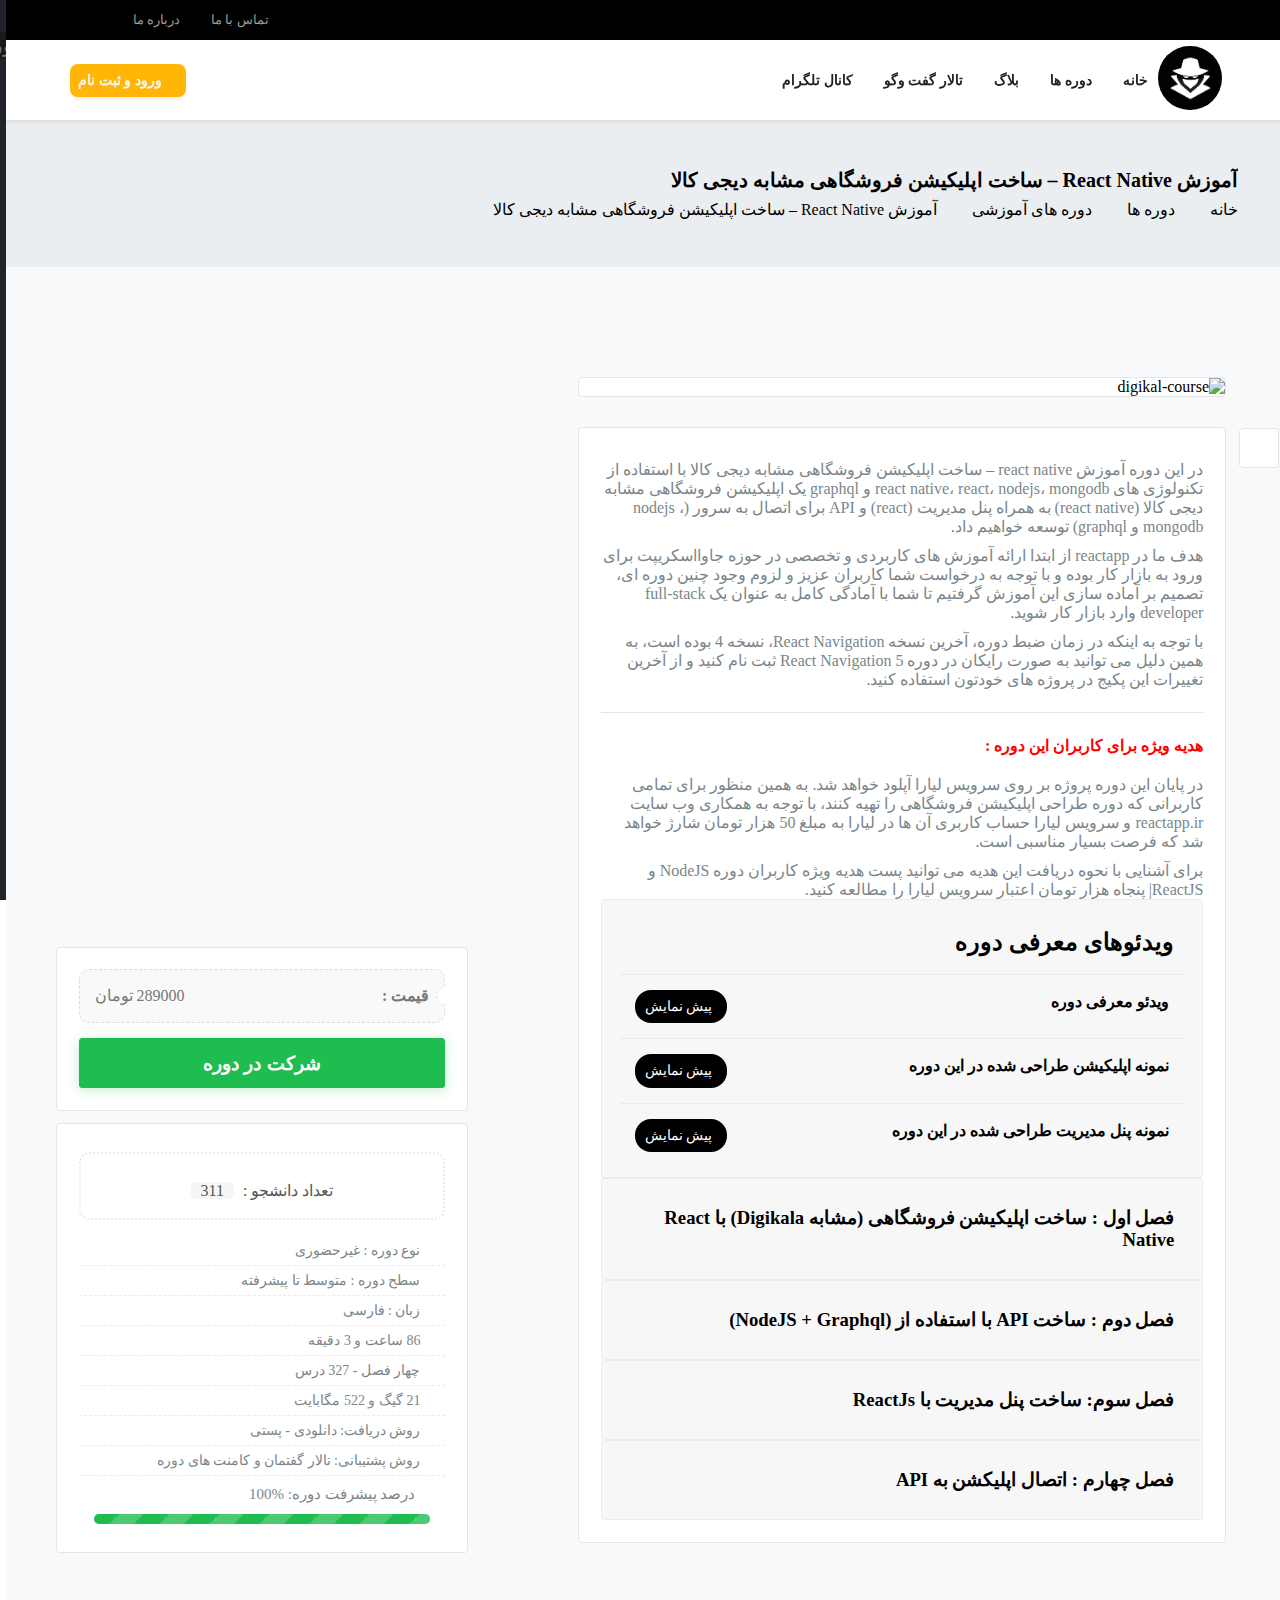
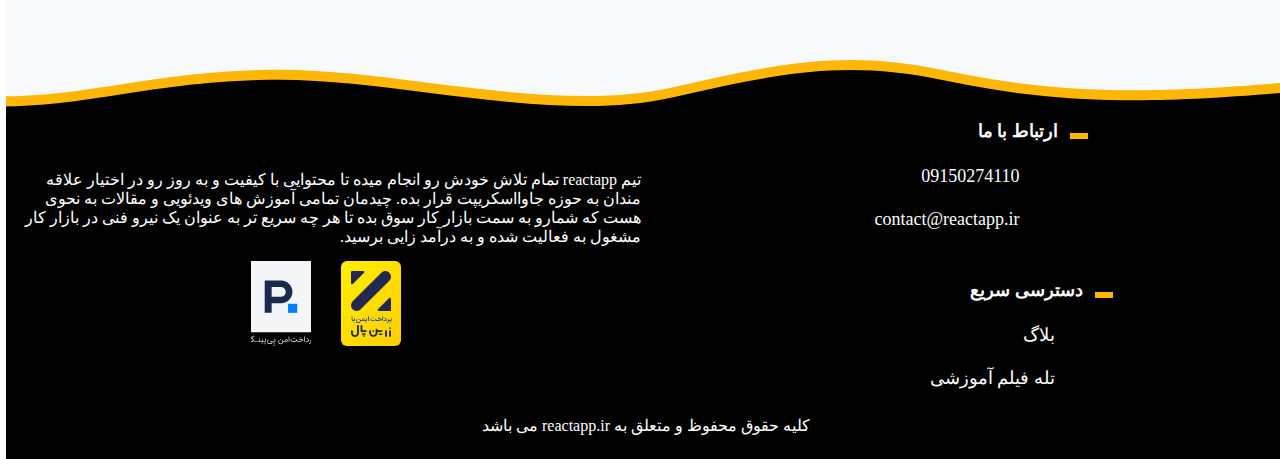
==== course.html @ 5a355431 "fixing course template (html & css)" ====
<!doctype html>
<html lang="fa" dir="rtl">
<head>
    <meta charset="UTF-8">
    <meta name="viewport"
          content="width=device-width, user-scalable=no, initial-scale=1.0, maximum-scale=1.0, minimum-scale=1.0">
    <meta http-equiv="X-UA-Compatible" content="ie=edge">
    <!-- CSS -->
    <link rel="stylesheet" href="style.css">
    <link rel="stylesheet" href="course.css">
    <title>course</title>
</head>
<body>

<!--top bar-->
<div class="top-bar">
    <div class="top-bar-row">
        <div class="top-bar-items">
            <ul>
                <li>
                    <a href="#" class="mini-cart-opener">
                        <i class="fas fa-shopping-bag"></i>
                        <span class="cart-number">0</span>
                    </a>
                    <!-- shopping-cart-box -->
                    <div class="shopping-cart-box">
                        <div class="shopping-cart-items">
                            <div class="shopping-cart-item">
                                <i class="fas fa-times"></i>
                                <img src="./assets/course1.jpg" alt="course1">
                                <div class="cart-item-content">
                                    <span class="item-name">آموزش پیشرفته Javascript</span>
                                    <span class="item-price">120000 تومان</span>
                                </div>
                            </div>
                            <div class="shopping-cart-item">
                                <i class="fas fa-times"></i>
                                <img src="./assets/course2.jpg" alt="course1">
                                <div class="cart-item-content">
                                    <span class="item-name">آموزش جامع React Native</span>
                                    <span class="item-price">200000 تومان</span>
                                </div>
                            </div>
                        </div>
                        <div class="shopping-cart-bottom">
                            <p class="shopping-cart-total">
                                2 تومان
                            </p>
                            <div class="shopping-cart-buttons">
                                <a href="#">مشاهده سبد خرید</a>
                                <a href="#">تسویه حساب</a>
                            </div>
                        </div>
                    </div>
                </li>
                <li>
                    <i class="fas fa-search"></i>
                </li>
                <li>درباره ما</li>
                <li>تماس با ما</li>
            </ul>
        </div>
        <div class="top-bar-items-mobile">
            <ul>
                <li>
                    <a href="#" class="mini-cart-opener">
                        <i class="fas fa-shopping-bag"></i>
                        <span class="cart-number">0</span>
                    </a>
                </li>
                <li>
                    <i class="fas fa-user-circle"></i>
                </li>
            </ul>
        </div>
    </div>
</div>

<!-- header -->
<header class="global-header">
    <div class="header-row">
        <div class="global-logo">
            <a href="#">
                <img src="./assets/logo-img.png" alt="logo">
            </a>
        </div>
        <nav class="nav-menu">
            <ul>
                <li>
                    <a href="#">خانه</a>
                </li>
                <li id="courses">
                    <a href="#">دوره ها</a>
                    <i class="fa fa-angle-down" aria-hidden="true"></i>
                </li>
                <!--  sub-nav  -->
                <div class="sub-nav">
                    <div class="sub-nav-col left">
                        <a href="#" class="sub-nav-box" id="box-1">
                            <div class="box-content">
                                <h4>راهنمای یادگیری</h4>
                                <p>گام های یادگیری</p>
                            </div>
                            <div class="box-icon" id="icon-1">
                                <i class="fab fa-sellsy icon"></i>
                            </div>
                        </a>
                        <a href="#" class="sub-nav-box" id="box-2">
                            <div class="box-content">
                                <h4>راهنمای یادگیری</h4>
                                <p>گام های یادگیری</p>
                            </div>
                            <div class="box-icon" id="icon-2">
                                <i class="fab fa-sellsy icon"></i>
                            </div>
                        </a>
                    </div>
                    <div class="sub-nav-col right">
                        <a href="#" class="sub-nav-box" id="box-3">
                            <div class="box-content">
                                <h4>راهنمای یادگیری</h4>
                                <p>گام های یادگیری</p>
                            </div>
                            <div class="box-icon" id="icon-3">
                                <i class="fab fa-sellsy icon"></i>
                            </div>
                        </a>
                        <a href="#" class="sub-nav-box" id="box-4">
                            <div class="box-content">
                                <h4>راهنمای یادگیری</h4>
                                <p>گام های یادگیری</p>
                            </div>
                            <div class="box-icon" id="icon-4">
                                <i class="fab fa-sellsy icon"></i>
                            </div>
                        </a>
                    </div>
                </div>
                <li>
                    <a href="#">بلاگ</a>
                </li>
                <li>
                    <a href="#">تالار گفت وگو</a>
                </li>
                <li>
                    <a href="#">کانال تلگرام</a>
                </li>
            </ul>
        </nav>
        <div class="header-btn">
            <i class="fa fa-user-circle fa-2x" aria-hidden="true"></i>
            <span>ورود و ثبت نام</span>
        </div>
        <div class="hamburger-menu">
            <i class="fa fa-bars open-menu"></i>
            <i class="fa fa-times close-menu"></i>
        </div>
    </div>
    <div class="search-row">
        <form method="get" class="search-form" action="#">
            <input type="search" class="search-input" placeholder="جست و جو ..." value="" name="s">
            <button type="submit" class="submit">
                <i class="fa fa-search"></i>
            </button>
        </form>
    </div>
</header>

<!-- navbar -->
<nav class="nav">
    <ul>
        <li>
            <form role="search" method="get" class="search-form" action="#">

                <input type="search" class="search-field" placeholder="ورود واژه کلیدی ..." value="" name="s"
                       title="جستجو برای:">
                <button type="submit" class="search-submit">
                    <i class="fas fa-search-plus"></i>
                </button>
            </form>
        </li>
        <li>
            <div class="off-canvas-cart">
                <a href="#" class="cart-icon-link">
                    <span class="bag-icon">
                        <svg version="1.1" xmlns="http://www.w3.org/2000/svg"
                             xmlns:xlink="http://www.w3.org/1999/xlink" x="0px" y="0px" viewBox="0 0 128 128"
                             style="enable-background:new 0 0 128 128;" xml:space="preserve">
                                <path d="M93.064,44.523l3.5,58.432H31.437l3.804-58.432h6.239l-0.304,6.543l0,0l-2.587,45.346h51.584l-2.891-45.346
                                        h-6.848v6.391h-6.543V41.328c0-2.839-0.939-5.174-2.815-7c-1.878-1.826-4.185-2.739-6.924-2.739s-5.048,0.913-6.924,2.739
                                        c-1.878,1.826-2.815,4.161-2.815,7v3.195h12.934v6.543H54.414v6.391h-6.543V41.328c0-4.565,1.571-8.419,4.717-11.565
                                        c3.144-3.143,7-4.717,11.565-4.717c4.565,0,8.419,1.574,11.564,4.717c3.144,3.146,4.718,7,4.718,11.565v3.195H93.064z">
                                </path>
                                </svg>
                    </span>
                    <span class="cart-text">سبد خرید</span>
                    <span class="studiare-cart-number">0</span>
                </a>
            </div>
        </li>

        <li>
            <a href="/">صفحه اصلی</a>
        </li>
        <li class="menu-item-has-children">
            <a href="#">دوره ها</a>
            <i class="fa fa-angle-left"></i>
            <ul>
                <li>گام های یادگیری</li>
                <li>گام های یادگیری</li>
                <li>گام های یادگیری</li>
            </ul>
        </li>
        <li><a href="#">بلاگ</a></li>
        <li><a href="#">تالار گفتمان</a></li>
        <li><a href="#">کانال تلگرام</a></li>
    </ul>
</nav>


<!-- page-title -->
<div class="page-title">
    <div class="row">
        <div class="container">
            <h2>آموزش React Native – ساخت اپلیکیشن فروشگاهی مشابه دیجی کالا</h2>
            <nav class="breadcrumb">
                <a href="#">خانه</a>
                <i class="fa fa-angle-left"></i>
                <a href="#">دوره ها</a>
                <i class="fa fa-angle-left"></i>
                <a href="#">دوره های آموزشی</a>
                <i class="fa fa-angle-left"></i>
                <a href="#">آموزش React Native – ساخت اپلیکیشن فروشگاهی مشابه دیجی کالا</a>
            </nav>
        </div>
    </div>
</div>
<!-- page-title -->


<!-- container -->
<div class="container course-container">

    <!-- course-row -->
    <div class="row course-row">
        <!-- course-info -->
        <div class="course-info">
            <div class="pic-course">
                <img src="https://reactapp.ir/wp-content/uploads/digikala_course.png" alt="digikal-course"/>
            </div>
            <!-- course-content -->
            <div class="course-content">
                <div class="study-mode">
                    <div class="study-mode-btn" tooltip="حالت مطالعه">
                        <i class="fas fa-expand-arrows-alt"></i>
                        <div class="study-mode-text"> حالت مطالعه</div>
                    </div>
                </div>
                <p>
                    در این دوره آموزش react native – ساخت اپلیکیشن فروشگاهی مشابه دیجی کالا با استفاده از تکنولوژی های
                    react native، react، nodejs، mongodb و graphql یک اپلیکیشن فروشگاهی مشابه دیجی کالا (react native)
                    به همراه پنل مدیریت (react) و API برای اتصال به سرور (nodejs ، mongodb و graphql) توسعه خواهیم داد.
                </p>
                <p>
                    هدف ما در reactapp از ابتدا ارائه آموزش های کاربردی و تخصصی در حوزه جاوااسکریپت برای ورود به بازار
                    کار بوده و با توجه به درخواست شما کاربران عزیز و لزوم وجود چنین دوره ای، تصمیم بر آماده سازی این
                    آموزش گرفتیم تا شما با آمادگی کامل به عنوان یک full-stack developer وارد بازار کار شوید.
                </p>
                <p>
                    با توجه به اینکه در زمان ضبط دوره، آخرین نسخه React Navigation، نسخه 4 بوده است، به همین دلیل می
                    توانید به صورت رایکان در دوره React Navigation 5 ثبت نام کنید و از آخرین تغییرات این پکیج در پروژه
                    های خودتون استفاده کنید.
                </p>
                <hr/>
                <h4>
                    هدیه ویژه برای کاربران این دوره :
                </h4>
                <p>
                    در پایان این دوره پروژه بر روی سرویس لیارا آپلود خواهد شد. به همین منظور برای تمامی کاربرانی که دوره
                    طراحی اپلیکیشن فروشگاهی را تهیه کنند، با توجه به همکاری وب سایت reactapp.ir و سرویس لیارا حساب
                    کاربری آن ها در لیارا به مبلغ 50 هزار تومان شارژ خواهد شد که فرصت بسیار مناسبی است.
                </p>
                <p>
                    برای آشنایی با نحوه دریافت این هدیه می توانید پست هدیه ویژه کاربران دوره NodeJS و ReactJS| پنجاه
                    هزار تومان اعتبار سرویس لیارا را مطالعه کنید.
                </p>
                <!-- COURSE-SECTION -->
                <div class="course-section">
                    <h2 class="cousrse-section-title">
                        ویدئوهای معرفی دوره
                    </h2>
                    <div class="panel-group">
                        <!-- course-panel-heading -->
                        <div class="course-panel-heading">
                            <div class="panel-heading-left">
                                <div class="title">
                                    <h4>ویدئو معرفی دوره</h4>
                                </div>
                            </div>
                            <div class="panel-heading-right">
                                <a class="preview-button">
                                    <i class="fa fa-play-circle"></i>
                                    پیش نمایش
                                </a>
                            </div>
                        </div>
                        <!-- coursepanel-heading -->
                        <!-- course-panel-heading -->
                        <div class="course-panel-heading">
                            <div class="panel-heading-left">
                                <div class="title">
                                    <h4>نمونه اپلیکیشن طراحی شده در این دوره</h4>
                                </div>
                            </div>
                            <div class="panel-heading-right">
                                <a class="preview-button">
                                    <i class="fa fa-play-circle"></i>
                                    پیش نمایش
                                </a>
                            </div>
                        </div>
                        <!-- coursepanel-heading -->
                        <!-- course-panel-heading -->
                        <div class="course-panel-heading">
                            <div class="panel-heading-left">
                                <div class="title">
                                    <h4>نمونه پنل مدیریت طراحی شده در این دوره</h4>
                                </div>
                            </div>
                            <div class="panel-heading-right">
                                <a class="preview-button">
                                    <i class="fa fa-play-circle"></i>
                                    پیش نمایش
                                </a>
                            </div>
                        </div>
                        <!-- coursepanel-heading -->
                    </div>
                </div>
                <!-- COURSE-SECTION -->
                <!-- COURSE-SECTION -->
                <div class="course-section">
                    <h3 class="cousrse-section-title">
                        فصل اول : ساخت اپلیکیشن فروشگاهی (مشابه Digikala) با React Native
                        <i class="fas fa-chevron-down"></i>
                    </h3>
                    <div class="panel-group deactive">
                        <!-- course-panel-heading -->
                        <div class="course-panel-heading">
                            <div class="panel-heading-left">
                                <div class="title">
                                    <h4>ویدئو معرفی دوره</h4>
                                </div>
                            </div>
                            <div class="panel-heading-right">

                            </div>
                        </div>
                        <!-- coursepanel-heading -->
                        <!-- course-panel-heading -->
                        <div class="course-panel-heading">
                            <div class="panel-heading-left">
                                <div class="title">
                                    <h4>نمونه اپلیکیشن طراحی شده در این دوره</h4>
                                </div>
                            </div>
                            <div class="panel-heading-right">

                            </div>
                        </div>
                        <!-- coursepanel-heading -->
                        <!-- course-panel-heading -->
                        <div class="course-panel-heading">
                            <div class="panel-heading-left">
                                <div class="title">
                                    <h4>نمونه پنل مدیریت طراحی شده در این دوره</h4>
                                </div>
                            </div>
                            <div class="panel-heading-right">

                            </div>
                        </div>
                        <!-- coursepanel-heading -->
                    </div>
                </div>
                <!-- COURSE-SECTION -->
                <!-- COURSE-SECTION -->
                <div class="course-section">
                    <h3 class="cousrse-section-title">
                        فصل دوم : ساخت API با استفاده از (NodeJS + Graphql)
                        <i class="fas fa-chevron-down"></i>
                    </h3>
                    <div class="panel-group deactive">
                        <!-- course-panel-heading -->
                        <div class="course-panel-heading">
                            <div class="panel-heading-left">
                                <div class="title">
                                    <h4>ویدئو معرفی دوره</h4>
                                </div>
                            </div>
                            <div class="panel-heading-right">

                            </div>
                        </div>
                        <!-- coursepanel-heading -->
                        <!-- course-panel-heading -->
                        <div class="course-panel-heading">
                            <div class="panel-heading-left">
                                <div class="title">
                                    <h4>نمونه اپلیکیشن طراحی شده در این دوره</h4>
                                </div>
                            </div>
                            <div class="panel-heading-right">

                            </div>
                        </div>
                        <!-- coursepanel-heading -->
                        <!-- course-panel-heading -->
                        <div class="course-panel-heading">
                            <div class="panel-heading-left">
                                <div class="title">
                                    <h4>نمونه پنل مدیریت طراحی شده در این دوره</h4>
                                </div>
                            </div>
                            <div class="panel-heading-right">

                            </div>
                        </div>
                        <!-- coursepanel-heading -->
                    </div>
                </div>
                <!-- COURSE-SECTION -->
                <!-- COURSE-SECTION -->
                <div class="course-section">
                    <h3 class="cousrse-section-title">
                        فصل سوم: ساخت پنل مدیریت با ReactJs
                        <i class="fas fa-chevron-down"></i>
                    </h3>
                    <div class="panel-group deactive">
                        <!-- course-panel-heading -->
                        <div class="course-panel-heading">
                            <div class="panel-heading-left">
                                <div class="title">
                                    <h4>ویدئو معرفی دوره</h4>
                                </div>
                            </div>
                            <div class="panel-heading-right">

                            </div>
                        </div>
                        <!-- coursepanel-heading -->
                        <!-- course-panel-heading -->
                        <div class="course-panel-heading">
                            <div class="panel-heading-left">
                                <div class="title">
                                    <h4>نمونه اپلیکیشن طراحی شده در این دوره</h4>
                                </div>
                            </div>
                            <div class="panel-heading-right">

                            </div>
                        </div>
                        <!-- coursepanel-heading -->
                        <!-- course-panel-heading -->
                        <div class="course-panel-heading">
                            <div class="panel-heading-left">
                                <div class="title">
                                    <h4>نمونه پنل مدیریت طراحی شده در این دوره</h4>
                                </div>
                            </div>
                            <div class="panel-heading-right">

                            </div>
                        </div>
                        <!-- coursepanel-heading -->
                    </div>
                </div>
                <!-- COURSE-SECTION -->
                <!-- COURSE-SECTION -->
                <div class="course-section">
                    <h3 class="cousrse-section-title">
                        فصل چهارم : اتصال اپلیکشن به API
                        <i class="fas fa-chevron-down"></i>
                    </h3>
                    <div class="panel-group deactive">
                        <!-- course-panel-heading -->
                        <div class="course-panel-heading">
                            <div class="panel-heading-left">
                                <div class="title">
                                    <h4>ویدئو معرفی دوره</h4>
                                </div>
                            </div>
                            <div class="panel-heading-right">

                            </div>
                        </div>
                        <!-- coursepanel-heading -->
                        <!-- course-panel-heading -->
                        <div class="course-panel-heading">
                            <div class="panel-heading-left">
                                <div class="title">
                                    <h4>نمونه اپلیکیشن طراحی شده در این دوره</h4>
                                </div>
                            </div>
                            <div class="panel-heading-right">

                            </div>
                        </div>
                        <!-- coursepanel-heading -->
                        <!-- course-panel-heading -->
                        <div class="course-panel-heading">
                            <div class="panel-heading-left">
                                <div class="title">
                                    <h4>نمونه پنل مدیریت طراحی شده در این دوره</h4>
                                </div>
                            </div>
                            <div class="panel-heading-right">

                            </div>
                        </div>
                        <!-- coursepanel-heading -->
                        <!-- course-panel-heading -->
                        <div class="course-panel-heading">
                            <div class="panel-heading-left">
                                <div class="title">
                                    <h4>ویدئو معرفی دوره</h4>
                                </div>
                            </div>
                            <div class="panel-heading-right">

                            </div>
                        </div>
                        <!-- coursepanel-heading -->
                        <!-- course-panel-heading -->
                        <div class="course-panel-heading">
                            <div class="panel-heading-left">
                                <div class="title">
                                    <h4>نمونه اپلیکیشن طراحی شده در این دوره</h4>
                                </div>
                            </div>
                            <div class="panel-heading-right">

                            </div>
                        </div>
                        <!-- coursepanel-heading -->
                        <!-- course-panel-heading -->
                        <div class="course-panel-heading">
                            <div class="panel-heading-left">
                                <div class="title">
                                    <h4>نمونه پنل مدیریت طراحی شده در این دوره</h4>
                                </div>
                            </div>
                            <div class="panel-heading-right">

                            </div>
                        </div>
                        <!-- coursepanel-heading -->
                    </div>
                </div>
                <!-- COURSE-SECTION -->
            </div>
            <!-- course-content -->
        </div>
        <!-- course-info -->

        <!-- course-detail-info -->
        <div class="course-detail-info">
            <!-- course-info-box -->
            <div class="course-info-box">
                <div class="sell-course">
                    <strong>قیمت : </strong>
                    <p>289000 تومان</p>
                </div>
                <button>
                    شرکت در دوره
                </button>
            </div>
            <!-- course-info-box -->

            <!-- course-info-box -->
            <div class="course-info-box">
                <div class="course-meta-info-list">
                    <div class="total-user">
                        <i class="fas fa-user-graduate"></i>
                        تعداد دانشجو :
                        <span>311</span>
                    </div>
                    <div class="meta-info-unit">
                        <div class="icon">
                            <i class="fas fa-map-marker-alt"></i>
                        </div>
                        <div>نوع دوره : غیرحضوری</div>
                    </div>
                    <div class="meta-info-unit">
                        <div class="icon">
                            <i class="fas fa-book-reader"></i>
                        </div>
                        <div>سطح دوره : متوسط تا پیشرفته</div>
                    </div>
                    <div class="meta-info-unit">
                        <div class="icon">
                            <i class="fas fa-globe"></i>
                        </div>
                        <div>زبان : فارسی</div>
                    </div>
                    <div class="meta-info-unit">
                        <div class="icon">
                            <i class="fas fa-clock"></i>
                        </div>
                        <div>86 ساعت و 3 دقیقه</div>
                    </div>
                    <div class="meta-info-unit">
                        <div class="icon">
                            <i class="fas fa-list-alt"></i>
                        </div>
                        <div>چهار فصل - 327 درس</div>
                    </div>
                    <div class="meta-info-unit">
                        <div class="icon">
                            <i class="fas fa-hdd"></i>
                        </div>
                        <div>21 گیگ و 522 مگابایت</div>
                    </div>
                    <div class="meta-info-unit">
                        <div class="icon">
                            <i class="fas fa-long-arrow-alt-down"></i>
                        </div>
                        <div>روش دریافت: دانلودی - پستی</div>
                    </div>
                    <div class="meta-info-unit">
                        <div class="icon">
                            <i class="fas fa-headset"></i>
                        </div>
                        <div>روش پشتیبانی: تالار گفتمان و کامنت های دوره</div>
                    </div>
                    <div class="progress-title">
                        <i class="fas fa-tasks"></i>
                        درصد پیشرفت دوره: %100
                        <div class="meter">
                                <span>
                                    <span></span>
                                </span>
                        </div>
                    </div>
                </div>
            </div>
            <!-- course-info-box -->

        </div>
        <!-- course-detail-info -->
    </div>
    <!-- course-row -->

    <!-- footer -->
    <div class="waves black"></div>
    <div class="waves yellow"></div>
    <footer>
        <div class="row">
            <!-- footer-widget-col -->
            <div class="footer-widget-col">
                <!-- contact -->
                <div class="contact">
                    <h5 class="contact-title">ارتباط با ما</h5>
                    <ul>
                        <li>
                            <div class="contact-info-icon"><i class="fas fa-mobile"></i></div>
                            <div class="contact-info-value">09150274110</div>
                        </li>
                        <li>
                            <div class="contact-info-icon"><i class="fas fa-envelope"></i></div>
                            <div class="contact-info-value"><a href="mailto:contact@reactapp.ir">contact@reactapp.ir</a>
                            </div>
                        </li>
                    </ul>
                </div>
                <!-- contact -->
                <!-- social-network -->
                <div class="social-network">
                    <i class="fab fa-telegram"></i>
                    <i class="fab fa-instagram"></i>
                    <i class="fab fa-twitter"></i>
                </div>
                <!-- social-network -->
                <!-- quick access -->
                <div class="quick-access">
                    <h5 class="title"> دسترسی سریع</h5>
                    <ul>
                        <li>
                            <span>بلاگ</span>
                        </li>
                        <li>
                            <span>تله فیلم آموزشی</span>
                        </li>
                    </ul>
                </div>
                <!-- quick access -->
            </div>
            <!-- footer-widget-col -->
            <!-- footer-widget-col -->
            <div class="footer-widget-col">
                <!-- text -->
                <div class="text">
                    <p>
                        تیم reactapp تمام تلاش خودش رو انجام میده تا محتوایی با کیفیت و به روز رو در اختیار علاقه مندان
                        به حوزه جاوااسکریپت قرار بده. چیدمان تمامی آموزش های ویدئویی و مقالات به نحوی هست که شمارو به
                        سمت بازار کار سوق بده تا هر چه سریع تر به عنوان یک نیرو فنی در بازار کار مشغول به فعالیت شده و
                        به درآمد زایی برسید.
                    </p>
                </div>
                <!-- text -->
                <!-- bank-portal -->
                <div class="bank-portal">
                    <img src="./assets/1.svg" alt="zarinpal"/>
                    <img src="./assets/2.svg" alt="pa"/>

                </div>
                <!-- bank-portal -->
            </div>
            <!-- footer-widget-col -->

        </div>

        <!-- copyright -->
        <div class="copy-right">
            <p>
                کلیه حقوق محفوظ و متعلق به reactapp.ir می باشد
            </p>
        </div>
        <!-- copyright -->

    </footer>
    <!-- footer -->


</div>
<!-- container -->


<!-- popup -->
<div class="popup">
    <div class="popup-content">
        <div class="popup-header">
            <h3>ورود</h3>
            <i class="fa fa-times"></i>
        </div>
        <form action="#" id="login-form">
            <div class="form-control">
                <label>ایمیل</label>
                <input type="email" id="email" placeholder="example@gmail.com">
                <i class="fas fa-check-circle"></i>
                <i class="fas fa-exclamation-circle"></i>
                <small>پیغام خطا</small>
            </div>

            <div class="form-control">
                <label>رمز عبور</label>
                <input type="password" id="password" placeholder="****">
                <i class="fas fa-check-circle"></i>
                <i class="fas fa-exclamation-circle"></i>
                <small>پیغام خطا</small>
            </div>

            <div class="form-control">
                <div class="g-recaptcha" data-sitekey="6LeIxAcTAAAAAJcZVRqyHh71UMIEGNQ_MXjiZKhI"></div>
                <small>پیغام خطا</small>
            </div>

            <div class="form-control">
                <button>ورود</button>
            </div>

        </form>
    </div>

</div>

<!--go to top-->
<div class="go-to-top">
    <i class="fa fa-angle-up"></i>
</div>

<!-- js script -->
<script src="./script.js"></script>
<!-- font awsome -->
<script src="https://kit.fontawesome.com/e98763869b.js" crossorigin="anonymous"></script>
<!-- recaptcha -->
<!--<script src="https://www.google.com/recaptcha/api.js?hl=fa" async defer></script>-->

</body>
</html>
---- style.css ----
* {
    padding: 0;
    margin: 0;
    box-sizing: border-box;
}

a {
    text-decoration: none;
}

body {
    overflow-x: hidden;
}

/* ==================== variables ==================== */

:root {
    --clr-1: #ffb606;
    --clr-white: #f7f7f7;
    --box-shadow: 0 0.125rem 0.25rem rgba(0, 0, 0, 0.075);
}

/* ==================== top bar ==================== */
.top-bar {
    position: relative;
    top: 0;
    width: 100%;
    background: #000000;
    transition: transform 0.4s ease-in-out;
    color: rgba(255, 255, 255, 0.6);
}

.top-bar-row {
    height: 2.5rem;
    max-width: 90%;
    margin: 0 auto;
    display: flex;
    align-items: center;
    position: relative;
    direction: ltr;
}

.top-bar-items, .top-bar-items-mobile {
    display: inline-block;
    vertical-align: top;
    margin-top: 22px;
}

.top-bar-items ul li:first-child {
    position: relative;
    cursor: pointer;
}

.top-bar-items ul li:not(:first-child),
.top-bar-items-mobile ul li {
    text-align: center;
    line-height: 80px;
    display: inline-block;
    cursor: pointer;
}

.mini-cart-opener i {
    color: rgba(255, 255, 255, 0.6);

}

.mini-cart-opener span {
    color: rgba(255, 255, 255, 0.6);
    position: absolute;
    left: 14px;
    bottom: 26px;
}

.top-bar-items-mobile {
    display: none;
}

.top-bar-items ul {
    direction: ltr;

}

/* ==================== header / navbar menu ==================== */

.global-header {
    position: relative;
    top: 0;
    width: 100%;
    background-color: #ffffff;
    z-index: 999;
    box-shadow: var(--box-shadow);
    transition: transform 0.4s ease-in-out;
}

.header-row, .search-row {
    display: flex;
    height: 80px;
    align-items: center;
    padding: 0;
    max-width: 90%;
    margin: 0 auto;
    position: relative;
    opacity: 1;
    transition: 0.5s ease;
}

.header-row.disable {
    display: none;
    opacity: 0;
}

.search-row {
    display: none;
    opacity: 1;
}

.search-row.enable {
    display: flex;
}

.search-row .search-form {
    position: relative;
    width: 100%;
    height: 100%;
}

.search-row .search-form input[type="search"] {
    width: 100%;
    height: 100%;
    border: none;
    outline: none;
    font-size: 18px;
}

.search-row .search-form button[type="submit"] {
    position: absolute;
    top: 5%;
    left: 10px;
    border: none;
    outline: none;
    border-radius: 5px;
    padding: 21px;
    background-color: #f8f9fa;
}

.global-logo img {
    width: 4rem;
    border-radius: 50%;
}

.nav-menu {
    display: inline-block;
    vertical-align: top;
    margin-top: 22px;
    margin-left: 50px;
}

ul {
    font-size: 13px;
    line-height: 21px;
}

li {
    display: inline-block;
    margin-right: 28px;
    padding-bottom: 22px;
    position: relative;
}

li > a {
    font-size: 14px;
    text-transform: uppercase;
    letter-spacing: 0.5px;
    text-decoration: none;
    color: #252222;
    font-weight: bold;
}

.nav-menu ul li:first-child {
    margin-right: 10px;
}

/*
===================================
another way for animation border-bottom
===================================
*/

/*.nav-menu li {*/
/*    transition: all 0.3s linear;*/
/*    border-bottom: 3px solid transparent;*/
/*}*/

/*.nav-menu li:hover {*/
/*    border-bottom: 3px solid var(--clr-1);*/
/*}*/

.header-btn {
    position: absolute;
    left: 0;
    background-color: var(--clr-1);
    color: var(--clr-white);
    border-radius: 0.5rem;
    padding: 0.5rem;
    display: flex;
    align-items: center;
    justify-content: center;
    cursor: pointer;
    font-weight: bold;
    font-size: 0.9rem;
    box-shadow: var(--box-shadow);
}

.header-btn span {
    margin-right: 1rem;
}


.highlight {
    display: block;
    position: absolute;
    top: 0;
    left: 0;
    background-color: var(--clr-1);
    height: 4px;
    z-index: 1000;
    transition: 0.3s all linear;
}

.hamburger-menu {
    position: absolute;
    left: 0;
    font-size: 2rem;
    display: none;
    cursor: pointer;
}

.hamburger-menu .close-menu {
    color: red;
    display: none;
}

.nav {
    position: fixed;
    top: 0;
    left: 0;
    width: 250px;
    height: 100vh;
    background-color: #212529;
    padding: 2rem;
    transform: translateX(-100%);
    transition: 0.4s all ease-in-out;
}

.nav.active {
    transform: translateX(0);
}

.nav ul {
    width: 100%;
    color: #fff;
    display: flex;
    flex-flow: column;
    justify-content: center;
    align-items: center;
}

.nav ul li {
    margin-right: 0;
}

.nav ul li:not(:first-child) {
    width: 100%;
    font-size: 18px;
}

.nav ul li a {
    color: #fff;
}

.search-field {
    background-color: rgba(0, 0, 0, .3);
    border-color: transparent;
    color: #6c757d;
    font-size: 20px;
    outline: none;
}

.search-form {
    position: relative;
}

.search-form .search-submit {
    left: 0;
    right: auto;
}

.search-form .search-submit {
    position: absolute;
    top: -5px;
    left: 0;
    width: 42px;
    height: 42px;
    display: -webkit-box;
    display: -ms-flexbox;
    display: flex;
    -webkit-box-align: center;
    -ms-flex-align: center;
    align-items: center;
    -webkit-box-pack: center;
    -ms-flex-pack: center;
    justify-content: center;
    background-color: transparent;
    border: none;
    outline: 0;
}

.search-form .search-submit i {
    color: #6c757d;
    font-size: 16px;
}

.off-canvas-cart {
    padding: 12px 20px 24px;

}

.off-canvas-cart .cart-icon-link {
    color: #fff;
    display: -webkit-box;
    display: -ms-flexbox;
    display: flex;
    -webkit-box-align: center;
    -ms-flex-align: center;
    align-items: center;
    line-height: 1;
    text-transform: uppercase;
    position: relative;
    text-decoration: none;
}

.off-canvas-cart .cart-icon-link .bag-icon svg {
    width: 53px;
    height: 53px;
    fill: #fff;
}

.off-canvas-cart .cart-icon-link .studiare-cart-number {
    background-color: #1e83f0;
    min-width: 15px;
    height: 15px;
    line-height: 15px;
    font-size: 11px;
    border-radius: 3px;
    margin-top: -20px;
    margin-left: 8px;
    text-align: center;
    position: absolute;
}

.menu-item-has-children {
    display: flex;
    justify-content: space-between;
}

.menu-item-has-children.active {
    display: block;
}

.menu-item-has-children ul {
    padding-right: 1em;
    padding-left: 0;
    border-right: 1px solid #333940;
    border-left: none;
    display: none !important;
    opacity: 0;
    transition: all 0.3s ease-in-out;
}

.menu-item-has-children i {
    font-size: 24px;
}

.menu-item-has-children ul.active {
    display: block !important;
    opacity: 1;
}

.menu-item-has-children ul li {
    padding: 5px;
    font-size: 13px !important;
}

/* ==================== container ==================== */
.container {
    width: 100%;
    transition: 0.4s transform ease-in-out;
}

.main-pic-container {
    width: 100%;
    position: relative;
}

.countdown-container {
    position: absolute;
    top: 50%;
    left: 50%;
    transform: translate(-50%, -50%);
    background-color: transparent;
    width: 80%;
    height: 30%;
    display: flex;
    align-items: center;
    flex-direction: column;
    color: #ffffff;
    text-shadow: 2px 2px midnightblue;
}

.countdown {
    display: flex;
    direction: ltr;
    margin-top: 10px;
}

.countdown div {
    display: flex;
    flex-direction: column;
    justify-content: center;
    align-items: center;
}

.countdown div span {
    font-weight: bold;
    font-size: 28px;
}

.countdown .big-text {
    font-weight: bold;
    font-size: 4rem;
    line-height: 1;
    margin: 0 2rem;
}

.container img {
    width: 100%;
    /*height: 100vh;*/
    object-fit: cover;
}

.featured-course {
    width: 100%;
    display: flex;
    opacity: 0;
    justify-content: center;
    align-items: center;
    flex-direction: column;
    transform: translateX(-120%);
    transition: all 1s ease;
}

.featured-course.active {
    opacity: 1;
    transform: translateX(0);
}

.separator {
    width: 70%;
    display: flex;
    justify-content: space-between;
    align-items: center;
    margin: 2rem auto;
}

.separator span {
    width: 30%;
    height: 2px;
    background-color: #c4c4c4;
}

.separator h4 {
    text-align: center;
    font-size: 1rem;
}

.featured-course-container {
    width: 95%;
    display: flex;
    justify-content: center;
    align-items: center;
    padding: 0.8rem;
    margin-bottom: 0.8rem;
    flex-direction: row;
    flex-wrap: wrap;
}

.course {
    width: 22%;
    margin: 5px auto;
    text-align: center;
    border: 1px solid #e5e5e5;
    border-radius: 0.75rem;
    transition: all 0.5s ease;
}

.featured-course .course:hover {
    cursor: pointer;
    transform: translateY(-10px);
}

.course .course-thumbnail {
    position: relative;

}

.course .course-thumbnail img {
    width: 100%;
    height: auto;
    border-top-right-radius: 0.7rem;
    border-top-left-radius: 0.7rem;
    vertical-align: middle;
}

.course .course-thumbnail .cdb-video-icon,
.course .course-thumbnail .add-to-cart {
    position: absolute;
    top: 13px;
    right: 13px;
    background-color: rgba(0, 0, 0, 0.37);
    width: 40px;
    height: 40px;
    border: 0;
    border-radius: 50%;
    font-size: 1rem;
    padding: 0.7rem;
    color: #fff;
    display: flex;
    justify-content: center;
    align-items: center;
    text-decoration: none;

}

.course .course-thumbnail .add-to-cart {
    top: 60px;
}

.course .course-thumbnail .cdb-video-icon:hover,
.course .course-thumbnail .add-to-cart:hover {
    background-color: white !important;
    color: rgba(0, 0, 0, 0.37) !important;
}

.course-content-main {
    overflow: hidden;
}

.course-content-main .course-title {
    line-height: 1.5;
    height: 43px;
    margin-bottom: 25px;
    font-size: 0.9rem;
    padding: 12px;
}

.course-content-main .course-title a,
.teacher-box i,
.teacher-box a {
    color: #777777;
}

.course-rating-teacher {
    overflow: hidden;
    position: relative;
    display: block;
    font-size: 0.8rem;
    padding-left: 12px;
    padding-bottom: 12px;
}

.teacher-box {
    float: left;
}

.course-bottom-content {
    border-top: 2px solid #e5e5e5;
    padding: 10px 20px;
    font-size: 0.8rem;
    display: flex;
    justify-content: space-between;
    align-items: center;
    color: #777777;
}

.newest-courses {
    width: 100%;
    display: flex;
    justify-content: center;
    align-items: center;
    flex-direction: column;
}

.newest-course-container {
    width: 95%;
    display: flex;
    justify-content: center;
    align-items: center;
    flex-direction: row;
    margin-bottom: 83px;
}

.newest-course-container .fa-angle-right,
.newest-course-container .fa-angle-left {
    font-size: 36px;
    padding-bottom: 10px;
    color: #000000;
    cursor: pointer;
}

.newest-course-container .fa-angle-left {
    margin-right: 1%;
}

.newest-course {
    overflow: hidden;
    width: 100%;
    display: flex;
    flex-direction: row;
    /*justify-content: flex-start;*/
}

.newest-course .course-container {
    display: -webkit-box;
    transition: transform 0.3s linear;
    transform: translateX(0);
    width: 100%;
    direction: ltr;
}

.newest-course .course-container .course {
    width: 24%;
    margin-right: 1%;
}


/* ==================== dropdown ==================== */

.sub-nav {
    background-color: var(--clr-white);
    border-radius: 0.3rem;
    box-shadow: var(--box-shadow);
    display: none;
    position: absolute;
    padding: 1rem;
    top: 100%;
    width: 30rem;
    /*display: flex;*/
    justify-content: space-between;
    transition: all 0.3s linear;
}

.sub-nav::after {
    content: '';
    bottom: 100%;
    left: 140px;
    width: 0;
    height: 0;
    position: absolute;
    right: 105px;
    pointer-events: none;
    border: solid rgba(252, 252, 252, 0);
    border-bottom-color: var(--clr-white);
    border-width: 20px;
    border-radius: 2px;
}

.sub-nav-col {
    display: flex;
    flex-direction: column;
    flex: 1;
    max-width: 50%;
}

.sub-nav-box {
    background-color: var(--clr-white);
    text-decoration: none;
    color: black;
    display: flex;
    justify-content: space-around;
    align-items: center;
    padding: 0.7rem;
    border-radius: 0.5rem;
    margin-bottom: 0.5rem;
    margin-left: 0.5rem;
}

.box-icon {
    font-size: 2rem;
    background-color: #252225;
    color: var(--clr-white);
    width: 4rem;
    height: 4rem;
    border-radius: 50%;
    padding: 0.75rem;
    display: flex;
    justify-content: center;
    align-items: center;
}

#icon-1 {
    background-color: #7e3ef3;
}

#icon-2 {
    background-color: #fe4242;
}

#icon-3 {
    background-color: #2ee1f9;
}

#icon-4 {
    background-color: #2ef968;
}

/* ==================== popup ==================== */

.popup {
    position: fixed;
    top: 0;
    left: 0;
    display: none;
    opacity: 0;
    /*display: flex;*/
    justify-content: center;
    align-items: center;
    width: 100vw;
    height: 100vh;
    background-color: rgba(0, 0, 0, 0.6);
    z-index: 1002;
    transition: all 0.3s linear;
}

.popup-content {
    min-width: 50%;
}

.popup-header {
    background-color: var(--clr-white);
    border-bottom: 2px solid #b6b6b6;
    border-top-right-radius: 0.5rem;
    border-top-left-radius: 0.5rem;
    padding: 1rem 2rem;
    display: flex;
    justify-content: space-between;
    align-items: center;
}

.popup-header i {
    color: red;
    font-size: 1.5rem;
    cursor: pointer;
}

#login-form {
    background-color: var(--clr-white);
    border-bottom-right-radius: 0.5rem;
    border-bottom-left-radius: 0.5rem;
    padding: 1rem 0;
}

.form-control {
    padding: 1rem 2rem;
    position: relative;
    margin-bottom: 1rem;

}

.form-control input {
    border: 2px solid #f0f0f0;
    border-radius: 0.3rem;
    direction: ltr;
    display: block;
    font-size: 1rem;
    width: 100%;
    padding: 0.5rem 0.5rem 0.5rem 2rem;
    margin: 0.5rem 0;

}

.form-control i {
    position: absolute;
    top: 56px;
    left: 40px;
    visibility: hidden;
}

.form-control small {
    position: absolute;
    right: 2rem;
    visibility: hidden;
}

.form-control.success input {
    border-color: #2ecc71;
}

.form-control.success i.fa-check-circle {
    color: #2ecc71;
    visibility: visible;
}

.form-control.success small {
    color: #2ecc71;
}

.form-control.error input {
    border-color: #e74c3c;
}

.form-control.error i.fa-exclamation-circle,
.form-control.error small {
    color: #e74c3c;
    visibility: visible;
}

#login-form button {
    width: 100%;
    background-color: var(--clr-1);
    color: var(--clr-white);
    font-size: 0.9rem;
    font-weight: bold;
    padding: 0.75rem 0;
    border: none;
    outline: none;
    border-radius: 0.3rem;
    cursor: pointer;
}

/* ==================== go to top ==================== */
.go-to-top {
    display: flex;
    justify-content: center;
    align-items: center;
    opacity: 0;
    background-color: #6c757d;
    color: white;
    width: 2rem;
    height: 2rem;
    border-radius: 1rem;
    position: fixed;
    left: 1.5rem;
    bottom: 3rem;
}

.go-to-top:hover {
    cursor: pointer;
}

.go-to-top.active {
    opacity: 1;
}

/* ==================== shopping-cart-box ==================== */
.shopping-cart-box {
    background: #f7f7f7;
    border-radius: 5px;
    box-shadow: 0 10px 8px 0 rgba(0, 0, 0, 0.2);
    position: absolute;
    top: 32px;
    left: -25px;
    width: 300px;
    /*padding: 16px;*/
    z-index: 1500;
    display: none;
}

.shopping-cart-box.active {
    display: block;
}

.shopping-cart-box::after {
    bottom: 100%;
    left: 20px;
    content: '';
    width: 0;
    height: 0;
    position: absolute;
    pointer-events: none;
    border: solid transparent;
    border-color: rgba(252, 252, 252, 0);
    border-bottom-color: #f7f7f7;
    border-width: 8px;
    border-radius: 2px;
}

.shopping-cart-items {
    position: relative;
    width: 90%;
    top: 0;
    display: flex;
    justify-content: center;
    align-items: center;
    flex-flow: column;
    margin: 20px auto;
}

.shopping-cart-item {
    display: flex;
    justify-content: center;
    align-items: center;
    flex-flow: row;
    width: 100%;
    margin-bottom: 10px;
    padding-bottom: 7px;
    direction: rtl;
}

.shopping-cart-item i {
    color: red !important;
    font-size: 20px;
    padding: 5px
}

.shopping-cart-item img {
    max-width: 65px;
    max-height: 65px;
    box-shadow: 0 0 0 1px #e1e1e1;
}

.shopping-cart-item .cart-item-content {
    position: relative;
    flex: 1 1 auto;
    padding-right: 20px;
    text-align: center;
    display: flex;
    flex-flow: column;
}

.shopping-cart-item .cart-item-content span {
    color: #777 !important;
    position: relative !important;
    left: 0 !important;
    bottom: 0 !important;
}

.shopping-cart-bottom {
    position: relative;
    width: 100%;
    bottom: 0;
    display: flex;
    justify-content: center;
    align-items: center;
    flex-flow: column;
    margin-top: 10px;
}

.shopping-cart-total {
    border-top: 1px solid #e5e5e5 !important;
    text-align: center;
    font-size: 16px;
    margin-bottom: 0;
    padding-top: 15px !important;
    padding-bottom: 15px !important;
    color: #777777;
    width: 90%;
    direction: rtl;
}

.shopping-cart-buttons {
    display: flex;
    justify-content: center;
    align-items: center;
    flex-flow: column;
    width: 100%;
}

.shopping-cart-buttons a {
    width: 90% !important;
    margin: 0 0 10px 0 !important;
    padding: 8px 17px !important;
    color: #fff;
    text-align: center;
    border-radius: 3px;
}

.shopping-cart-buttons a:first-child {
    background-color: #adb5bd !important;
}

.shopping-cart-buttons a:not(:first-child) {
    background-color: #ffb606 !important;
}

/* ==================== comments ==================== */

.comments {
    width: 70%;
    overflow: hidden;
    margin-bottom: 60px;
    margin-left: auto;
    margin-right: auto;
    display: flex;
    justify-content: center;
    align-items: center;
    flex-direction: column;
}

.comments-container {
    display: -webkit-box;
    transition: transform 0.3s linear;
    transform: translateX(0);
    width: 100%;
    direction: rtl;
    /*overflow: hidden;*/
    transform: translate3d(0,0,0);
    animation: moveComments 35s linear infinite;
}
/*.comments-container:hover{*/
/*    animation-play-state: paused;*/
/*}*/

@keyframes moveComments {
    100% {
        transform: translateX(300%);
    }
}

.comment {
    width: 100%;
    display: flex;
    justify-content: center;
    align-items: center;
    flex-flow: column;
    padding: 10px;
    position: relative;
}

.comment .user-pic-box {
    width: 100%;
    display: flex;
    justify-content: center;
    align-items: center;
    position: absolute;
    top: 10px;
}

.comment .user-pic-box img {
    width: 120px;
    height: 120px;
    border-radius: 60px;
}

.comment p {
    padding: 50px;
    padding-top: 70px;
    line-height: 40px;
    text-align: center;
    margin-top: 60px;
    box-shadow: 0 2px 11px 0 rgba(0, 0, 0, 0.11);
}

.dots-container {
    display: flex;
    justify-content: center;
    align-items: center;
    padding: 10px;
    flex-direction: row-reverse;
}

.dots {
    width: 20px;
    height: 20px;
    background-color: #0090d1;
    color: #0090d1;
    border-radius: 5px;
    opacity: 0.5;
    margin: 10px;
}


/* ==================== responsive ==================== */

@media screen and (max-width: 768px) {

    .global-header .nav-menu {
        display: none;
    }

    .header-btn {
        display: none;
    }

    .hamburger-menu {
        display: block;
    }

    .top-bar-items {
        display: none;
    }

    .top-bar-items-mobile {
        display: block;
    }

    .countdown-container {
        width: 90%;
        height: 50%;
    }

    .countdown-container h1 {
        font-size: 1.25rem;
    }

    .countdown-container .big-text {
        font-size: 1.25rem;
    }

    .countdown-container .countdown span {
        font-weight: bold;
        font-size: 1.25rem;
    }

    .separator h4 {
        font-size: 0.75rem;
    }

    .course {
        width: 45%;
        margin-bottom: 2rem;
    }
}

@media screen and (max-width: 600px) {
    .featured-course {
        opacity: 1;
        transform: translateX(0);
    }

    .course {
        width: 80%;
        margin-bottom: 2rem;
    }
}
---- course.css ----
/* ==================== page title ==================== */

.page-title {
    width: 100%;
    background-color: #ebeef1;
    padding: 48px;
}

.page-title .container {
    display: flex;
    justify-content: center;
    flex-flow: column;
}

.page-title .container h2 {
    font-size: 20px;
}

.page-title .container .breadcrumb {
    margin-top: 8px;
    display: flex;
    align-items: center;
    flex-flow: row;
}

.page-title .container .breadcrumb a {
    color: #000000;
    margin-left: 15px;
}

.page-title .container .breadcrumb i {
    margin-left: 20px;
    color: #000;
    font-size: 16px;
}

.container {
    width: 100%;
    transition: transform 0.5s ease-in-out;
    overflow: hidden;
}

.course-container {
    background-color: #f8f9fa !important;
}

.course-row {
    display: flex;
    padding-bottom: 100px !important;
    flex-flow: row !important;
    padding-top: 50px !important;
    align-items: end !important;
    justify-content: center !important;
}

.course-row.fixed {
    flex-flow: column !important;
}

.course-info {
    width: 60%;
    padding: 60px;
    background-color: transparent;
}

.course-info .pic-course {
    width: 100%;
    object-fit: cover;
    background-color: #fff;
    border: 1px solid #e5e5e5;
    border-radius: 4px;
    overflow: hidden;
    margin-bottom: 30px;
    position: relative;
}

.course-info .pic-course img {
    width: 100%;
    height: 100%;
}

.course-info .course-content {
    background-color: #fff;
    padding: 1.35rem;
    border: 1px solid #e5e5e5;
    border-radius: 4px;
    margin-bottom: 12px;
    position: relative;
}

.course-info .course-content .study-mode {
    position: absolute;
    height: 100%;
    top: 0;
    right: -54px;
}

.course-info .course-content .study-mode .study-mode-btn {
    padding: 5px;
    position: sticky;
    background: #fff;
    border-radius: 4px;
    border: 1px solid #e5e5e5;
    margin: 0;
    width: 40px;
    height: 40px;
    text-align: center;
    top: 150px;
    -webkit-transition: all .2s ease-in-out;
    transition: all .2s ease-in-out;
    cursor: pointer;
}

.course-info .course-content .study-mode .study-mode-btn .study-mode-text {
    writing-mode: vertical-rl;
    font-size: 13px;
    opacity: 0;
    visibility: hidden;
}

.course-info .course-content p {
    color: #7b868a;
    padding-top: 10px;
}

.course-info .course-content hr {
    background-color: rgba(0, 0, 0, .1);
    border: 0;
    height: 1px;
    margin-bottom: 23px;
    margin-top: 23px;
}

.course-info .course-content h4 {
    color: red;
    padding-bottom: 10px;
}

.course-detail-info {
    width: 40%;
    background-color: transparent;
    padding: 50px;
}

.course-info-box {
    background-color: #fff;
    padding: 1.35rem;
    border: 1px solid #e5e5e5;
    border-radius: 4px;
    margin-bottom: 12px;
}

.sell-course {
    color: #777;
    font-size: 16px;
    display: flex;
    border: 1px dashed #ddd;
    background-color: #f9f9f9;
    padding: 0 15px;
    margin-bottom: 15px;
    border-radius: 10px;
    line-height: 52px;
    position: relative;
    justify-content: space-between;
}

.sell-course:before {
    content: '';
    width: 16px;
    height: 16px;
    border-left: 1px dashed #ddd;
    border-radius: 50%;
    background-color: #fff;
    position: absolute;
    top: calc(50% - 8px);
    right: -9px;
}

.course-info-box button {
    width: 100%;
    background-color: #1fbd50;
    border-radius: 3px;
    font-weight: 600;
    position: relative;
    overflow: hidden;
    font-size: 19px;
    border: 1px solid #1fbd50;
    color: #fff;
    -webkit-box-shadow: none;
    box-shadow: none;
    height: 50px;
    box-shadow: 0 2px 12px rgba(31, 189, 80, .27);
}

.course-meta-info-list {
    display: block;
    margin-top: 0;
    margin-bottom: 0;
}

.course-meta-info-list .total-user {
    color: #555;
    border: 2px dotted #eaeaea;
    padding: 15px;
    font-size: 16px;
    text-align: center;
    border-radius: 10px;
    margin: 7px 0 16px 0;
}

.course-meta-info-list .total-user i {
    font-size: 30px;
}

.course-meta-info-list .total-user span {
    background-color: #f5f5f5;
    padding: 0 10px;
    border-radius: 5px;
    margin-right: 5px;
}

.course-meta-info-list .meta-info-unit {
    display: flex;
    font-size: 14px;
    -webkit-box-align: center;
    -ms-flex-align: center;
    align-items: center;
    border-bottom: 1px dashed #e9ecef;
    padding-top: 6px;
    color: #7b868a;
    padding-bottom: 6px;
}

.course-meta-info-list .meta-info-unit .icon {
    font-size: 20px;
    margin-right: 15px;
    margin-left: 10px;
    color: #7b868a !important;
}

.course-meta-info-list .progress-title {
    font-size: 15px;
    color: #7b868a;
    padding: 6px 15px;
}

.course-meta-info-list .progress-title i {
    font-size: 19px;
    margin-left: 15px;
    transform: translateY(3px);
}

.course-meta-info-list .progress-title .meter {
    height: 10px;
    position: relative;
    background: #dce5e8;
    margin-top: 10px;
    border-radius: 25px;
    direction: ltr;
}

.course-meta-info-list .progress-title .meter > span {
    display: block;
    height: 100%;
    border-top-left-radius: 20px;
    border-bottom-left-radius: 20px;
    border-top-right-radius: 20px;
    border-bottom-right-radius: 20px;
    background-color: #1fbd50;
    position: relative;
    overflow: hidden;
}

.course-meta-info-list .progress-title .meter > span::after {
    content: "";
    position: absolute;
    top: 0;
    left: 0;
    bottom: 0;
    right: 0;
    background-image: linear-gradient(-45deg, rgba(255, 255, 255, .2) 25%, transparent 25%, transparent 50%, rgba(255, 255, 255, .2) 50%, rgba(255, 255, 255, .2) 75%, transparent 75%, transparent);
    z-index: 1;
    background-size: 50px 50px;
    animation: move 2s linear infinite;
    border-top-right-radius: 8px;
    border-bottom-right-radius: 8px;
    border-top-left-radius: 20px;
    border-bottom-left-radius: 20px;
    overflow: hidden;
}

.course-meta-info-list .progress-title .meter > span > span {
    animation: move 2s linear infinite;
}

.glass {
    position: absolute;
    display: none;
    pointer-events: none;
    border-radius: 100%;
    border: 5px solid rgba(85, 85, 85, .4);
}

.course-section {
    background-color: #f7f7f7;
    padding: 10px 18px;
    border: 1px solid #e9ecef;
    border-radius: 3px;
}

.cousrse-section-title {
    margin: 0;
    padding: 18px 10px;
    position: relative;
}

.course-panel-heading {
    border-top: 1px solid #e9ecef;
    display: flex;
    align-items: center;
    padding: 15px;
    cursor: pointer;

}

.panel-heading-left {
    display: flex;
    align-items: center;
    flex-grow: 1;
}

.panel-heading-left .title h4 {
    color: #000000;
}

.panel-heading-right {
    display: flex;
    justify-content: flex-end;
}

.preview-button {
    font-size: 14px;
    line-height: 1.4;
    padding: 7px 10px;
    background-color: #000000;
    color: #fff;
    border-radius: 16px;
    display: flex;
    align-items: center;
    flex-flow: row;
}

.preview-button i {
    margin-left: 5px;
}

.cousrse-section-title i {
    position: absolute;
    left: 40px;
}

.deactive {
    position: relative;
    overflow: hidden;
    overflow-y: auto;
    background-color: #f7f7f7;
    height: 0;
    max-height: 100%;
    transform: scaleY(0);
    transition: 0.5s;
}

/* ==================== footer ==================== */
.waves {
    display: block;
    height: 47px;
    z-index: 10;
    pointer-events: none;
    overflow: hidden;
    margin-top: -46px;
    mask-image: url(./assets/wave.svg);
    -webkit-mask-image: url(./assets/wave.svg);
    mask-size: 100%;
    -webkit-mask-size: 100%;
    position: absolute;
    left: -6px;
    right: -10px;

}

.yellow {
    background-color: #ffb606;
    margin-top: -56px;
}

.black {
    background-color: #000000;
    z-index: 11;
    /*padding-bottom: 30px;*/
}

footer {
    width: 100%;
    background: #000 !important;
    color: #fff;
    z-index: 30;
}

footer .row {
    display: flex;
    flex-direction: row !important;
}

.footer-widget-col {
    width: 50%;
    padding: 5px;
    display: flex;
    justify-content: center;
    align-items: center;
    flex-flow: column;
}

.contact, .quick-access {
    display: flex;
    flex-flow: column;
    /*direction: ltr;*/
}

.quick-access {
    position: relative;
    left: 40px;
}

.contact .contact-title, .quick-access .title {
    font-size: 18px;
    margin-bottom: 24px;
    display: inline-block;
    position: relative;
}

.contact .contact-title::before, .quick-access .title::before {
    content: "";
    width: 18px;
    float: left;
    margin-top: 13px;
    height: 6px;
    background-color: #ffb606;
    position: absolute;
    right: -30px;
}

.quick-access .title::before {
    right: -30px !important;
}

.contact ul, .quick-access ul {
    width: 100%;
    display: flex;
    flex-flow: column;
}

.contact ul li, .quick-access ul li {
    display: flex;
    flex-flow: row;
    align-items: center;
    color: #fff;
    font-size: 18px;
}

.contact ul li i {
    margin-left: 10px;
    font-size: 18px;
}

.contact ul li a {
    color: #fff;

}

.social-network {
    position: relative;
    right: -30px;

}

.social-network i {
    font-size: 24px;
    color: #fff;
    margin: 10px;
}

.footer-widget-col .bank-portal {
    display: flex;
    justify-content: center;
    align-items: center;
    flex-flow: row;
}

.footer-widget-col .bank-portal img {
    width: 60px;
    height: 85px;
    margin: 15px;
}

.copy-right {
    justify-content: center;
    align-items: center;
    display: flex;
    padding-bottom: 1.5rem;
}


/* ==================== responsive ==================== */

@media screen and (max-width: 768px) {
    .page-title {
        display: none;
    }

    .highlight {
        display: none;
    }
}
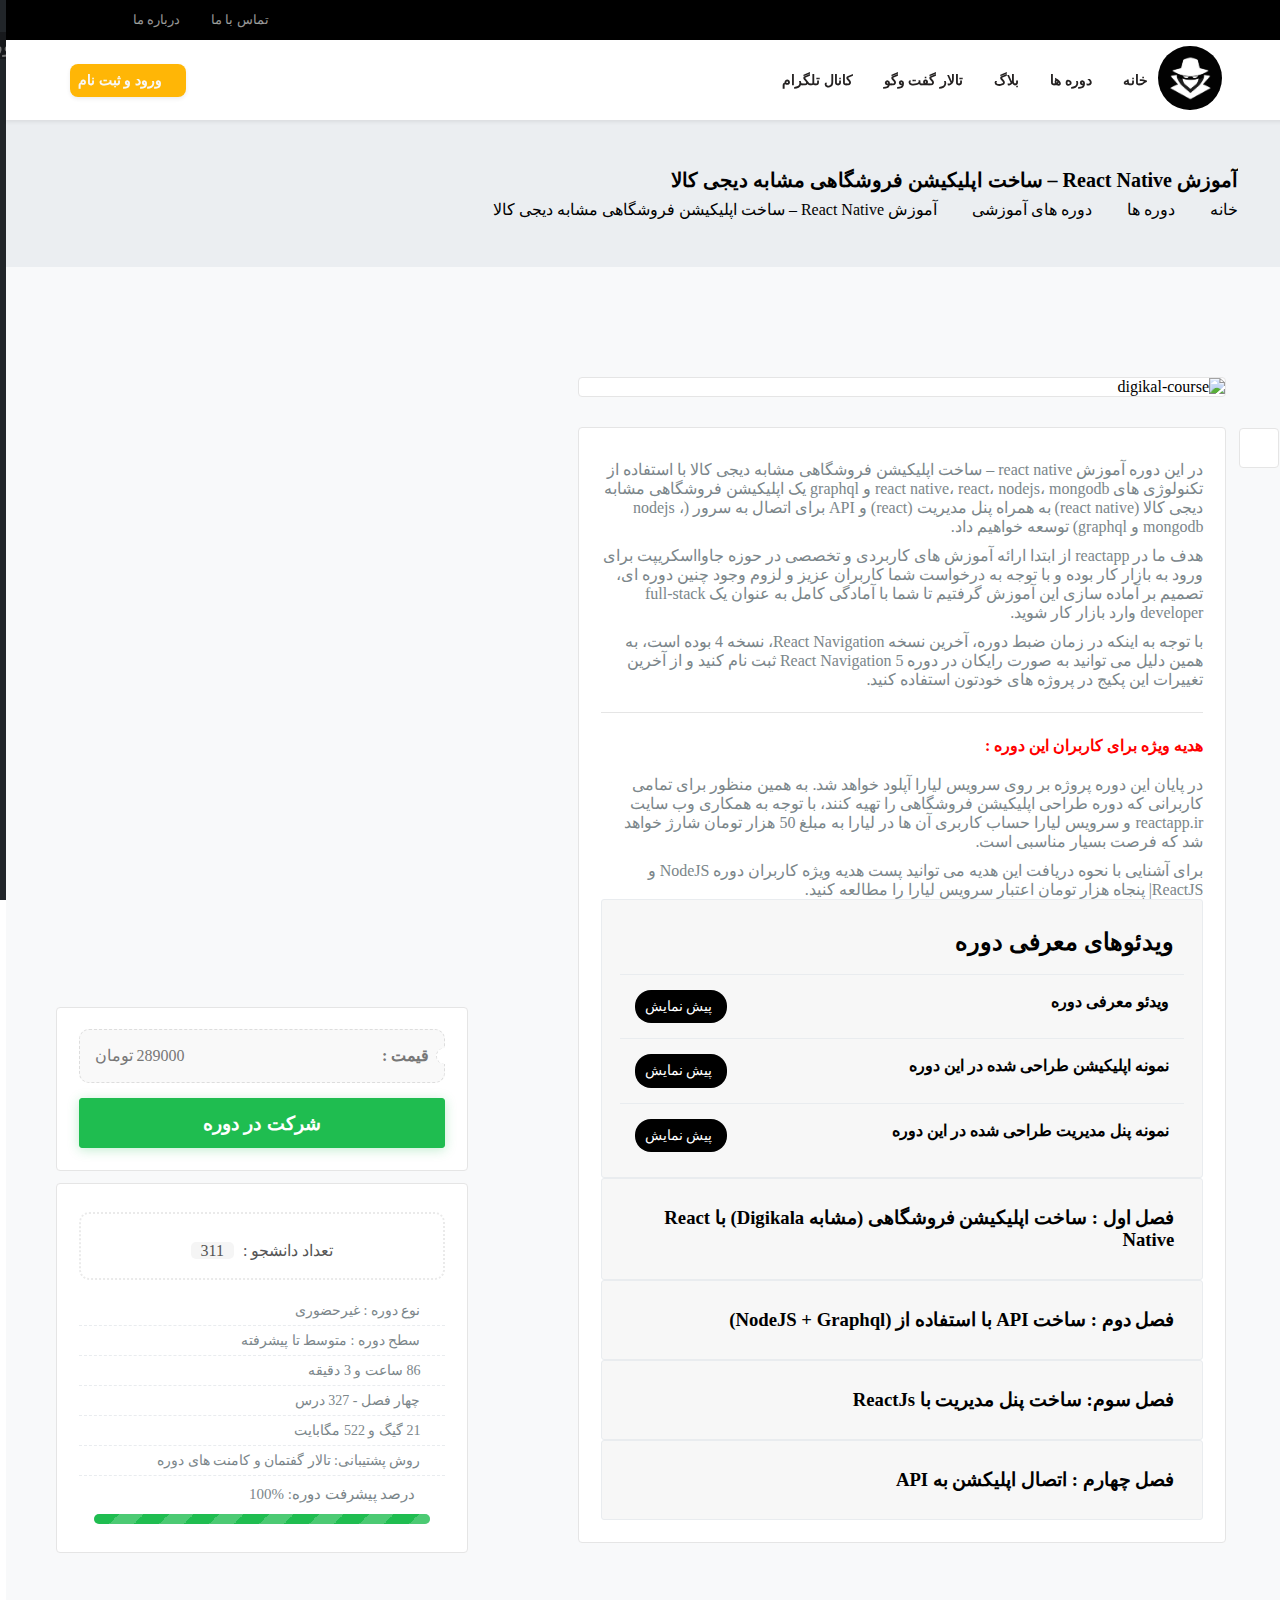
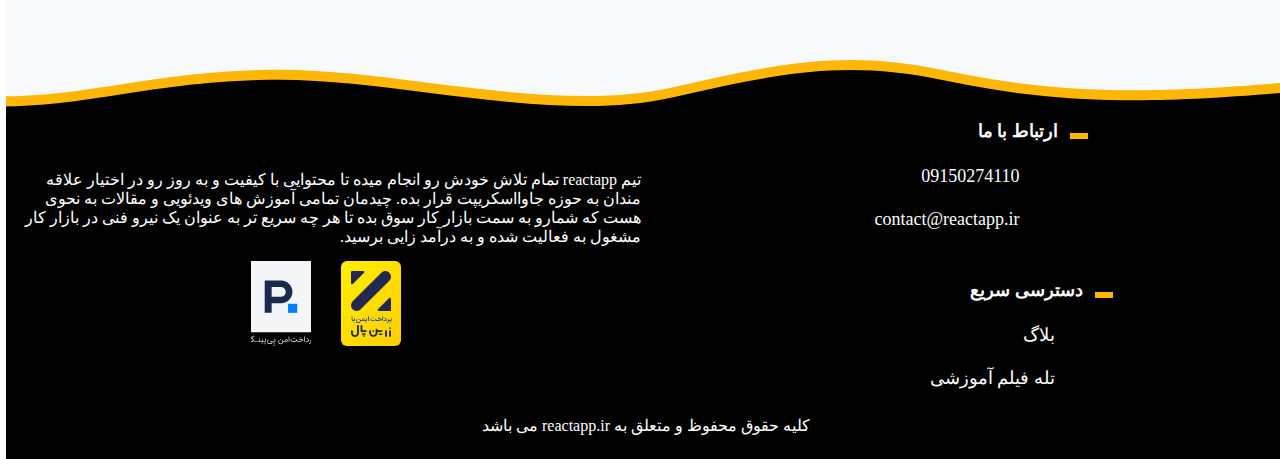
==== commit 89306e3c: "fixing course template - part 2" ====
--- a/course.html
+++ b/course.html
@@ -599,12 +599,6 @@
                     </div>
                     <div class="meta-info-unit">
                         <div class="icon">
-                            <i class="fas fa-globe"></i>
-                        </div>
-                        <div>زبان : فارسی</div>
-                    </div>
-                    <div class="meta-info-unit">
-                        <div class="icon">
                             <i class="fas fa-clock"></i>
                         </div>
                         <div>86 ساعت و 3 دقیقه</div>
@@ -620,12 +614,6 @@
                             <i class="fas fa-hdd"></i>
                         </div>
                         <div>21 گیگ و 522 مگابایت</div>
-                    </div>
-                    <div class="meta-info-unit">
-                        <div class="icon">
-                            <i class="fas fa-long-arrow-alt-down"></i>
-                        </div>
-                        <div>روش دریافت: دانلودی - پستی</div>
                     </div>
                     <div class="meta-info-unit">
                         <div class="icon">
@@ -780,7 +768,7 @@
 </div>
 
 <!-- js script -->
-<script src="./script.js"></script>
+<script src="./course.js"></script>
 <!-- font awsome -->
 <script src="https://kit.fontawesome.com/e98763869b.js" crossorigin="anonymous"></script>
 <!-- recaptcha -->
--- a/style.css
+++ b/style.css
@@ -1081,56 +1081,6 @@
 
 /* ==================== responsive ==================== */
 
-@media screen and (max-width: 768px) {
-
-    .global-header .nav-menu {
-        display: none;
-    }
-
-    .header-btn {
-        display: none;
-    }
-
-    .hamburger-menu {
-        display: block;
-    }
-
-    .top-bar-items {
-        display: none;
-    }
-
-    .top-bar-items-mobile {
-        display: block;
-    }
-
-    .countdown-container {
-        width: 90%;
-        height: 50%;
-    }
-
-    .countdown-container h1 {
-        font-size: 1.25rem;
-    }
-
-    .countdown-container .big-text {
-        font-size: 1.25rem;
-    }
-
-    .countdown-container .countdown span {
-        font-weight: bold;
-        font-size: 1.25rem;
-    }
-
-    .separator h4 {
-        font-size: 0.75rem;
-    }
-
-    .course {
-        width: 45%;
-        margin-bottom: 2rem;
-    }
-}
-
 @media screen and (max-width: 600px) {
     .featured-course {
         opacity: 1;
@@ -1141,4 +1091,54 @@
         width: 80%;
         margin-bottom: 2rem;
     }
-}+}
+
+@media screen and (max-width: 768px) {
+
+    .global-header .nav-menu {
+        display: none;
+    }
+
+    .header-btn {
+        display: none;
+    }
+
+    .hamburger-menu {
+        display: block;
+    }
+
+    .top-bar-items {
+        display: none;
+    }
+
+    .top-bar-items-mobile {
+        display: block;
+    }
+
+    .countdown-container {
+        width: 90%;
+        height: 50%;
+    }
+
+    .countdown-container h1 {
+        font-size: 1.25rem;
+    }
+
+    .countdown-container .big-text {
+        font-size: 1.25rem;
+    }
+
+    .countdown-container .countdown span {
+        font-weight: bold;
+        font-size: 1.25rem;
+    }
+
+    .separator h4 {
+        font-size: 0.75rem;
+    }
+
+    .course {
+        width: 45%;
+        margin-bottom: 2rem;
+    }
+}
--- a/course.css
+++ b/course.css
@@ -1,3 +1,26 @@
+/* ==================== go to top ==================== */
+.go-to-top {
+    display: flex;
+    justify-content: center;
+    align-items: center;
+    opacity: 0;
+    background-color: #6c757d;
+    color: white;
+    width: 2rem;
+    height: 2rem;
+    border-radius: 1rem;
+    position: fixed;
+    left: 1.5rem;
+    bottom: 3rem;
+}
+
+.go-to-top:hover {
+    cursor: pointer;
+}
+
+.go-to-top.active {
+    opacity: 1;
+}
 /* ==================== page title ==================== */
 
 .page-title {
@@ -50,11 +73,13 @@
     flex-flow: row !important;
     padding-top: 50px !important;
     align-items: end !important;
-    justify-content: center !important;
+    /*justify-content: center !important;*/
+    justify-content: start !important;
 }
 
 .course-row.fixed {
-    flex-flow: column !important;
+    /*flex-flow: column !important;*/
+    flex-flow: row !important;
 }
 
 .course-info {
@@ -512,6 +537,20 @@
 
 /* ==================== responsive ==================== */
 
+@media screen and (max-width: 600px) {
+    .waves {
+        height: 16.6px;
+        margin-top: -21.5px;
+    }
+
+    .yellow {
+        margin-top: -25px;
+    }
+    footer {
+        margin-top: -7.6px;
+    }
+}
+
 @media screen and (max-width: 768px) {
     .page-title {
         display: none;
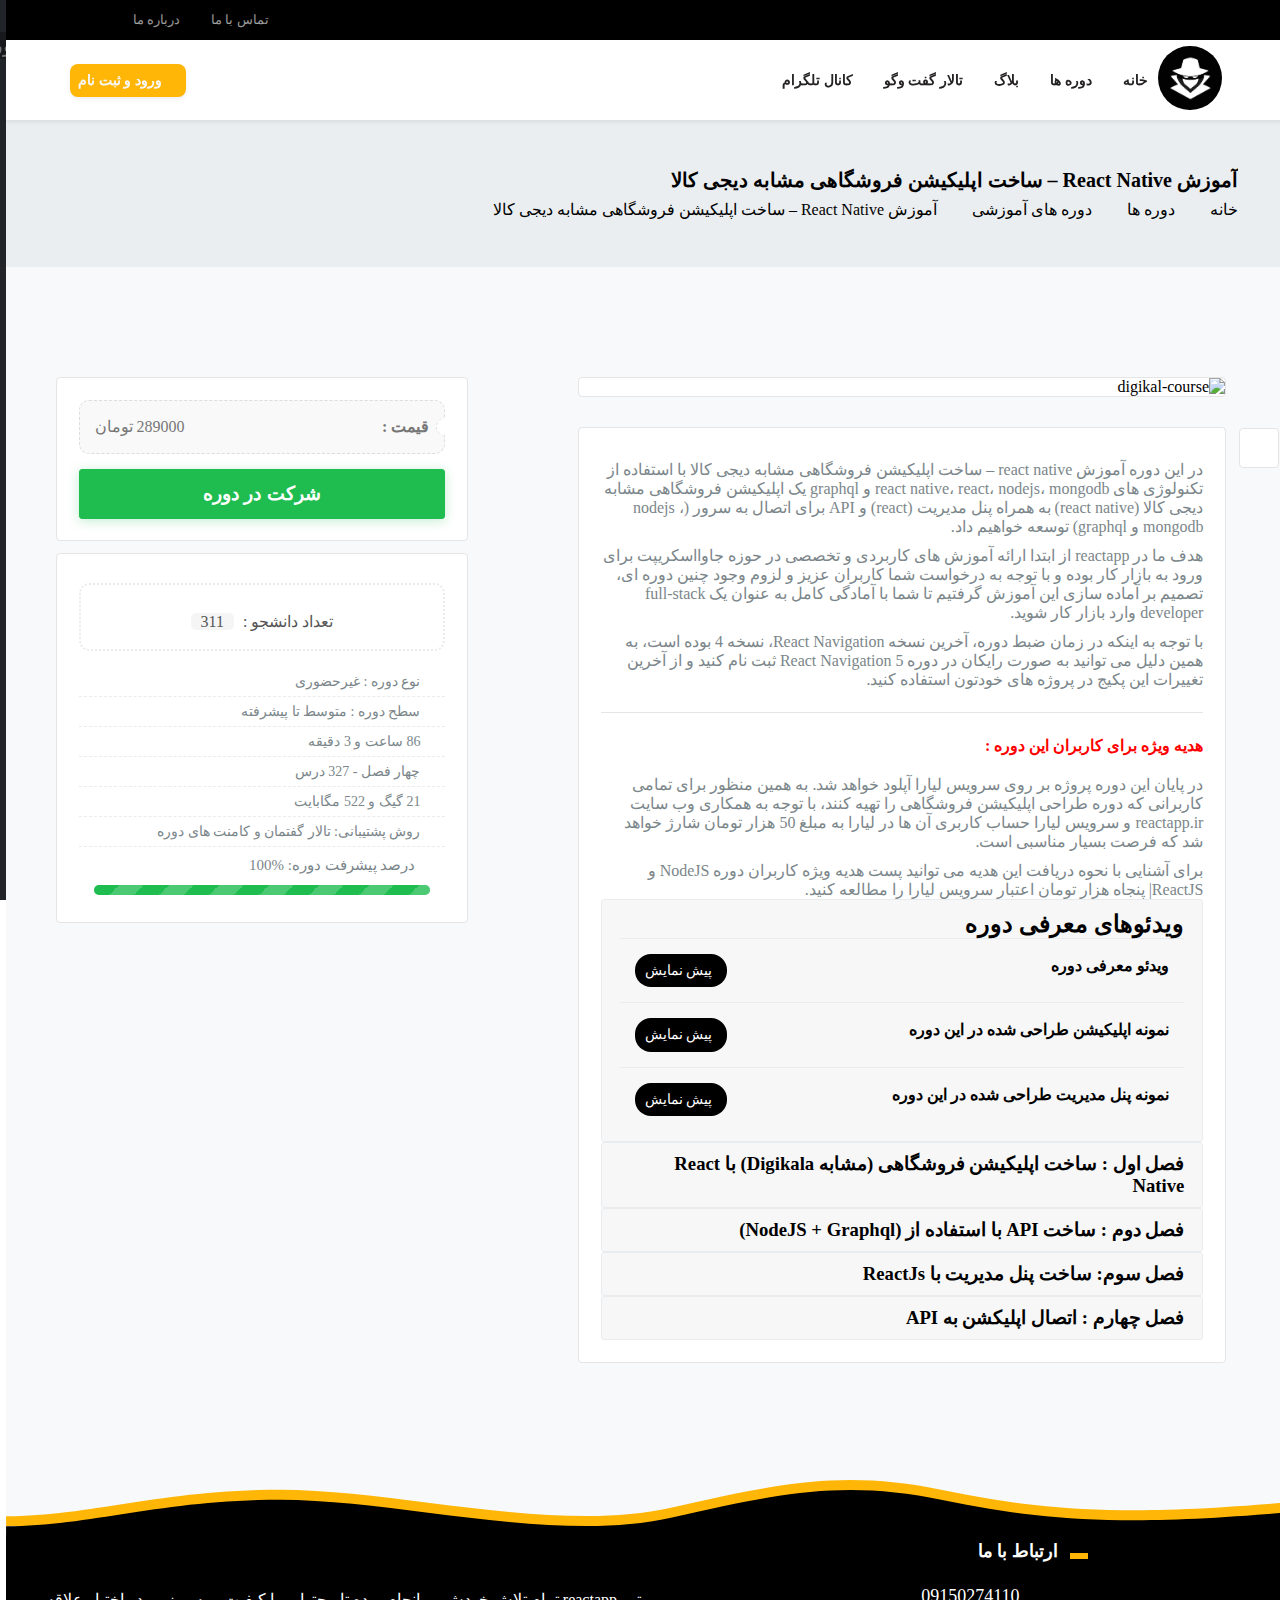
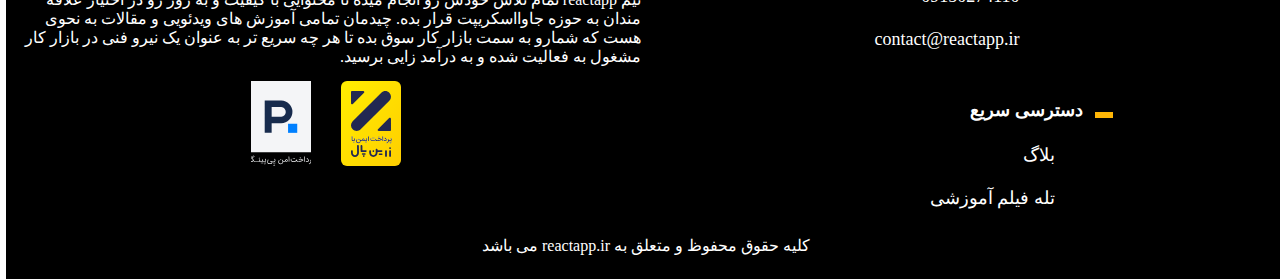
==== commit 54e47385: "accordian" ====
--- a/course.html
+++ b/course.html
@@ -284,9 +284,10 @@
                     برای آشنایی با نحوه دریافت این هدیه می توانید پست هدیه ویژه کاربران دوره NodeJS و ReactJS| پنجاه
                     هزار تومان اعتبار سرویس لیارا را مطالعه کنید.
                 </p>
+
                 <!-- COURSE-SECTION -->
                 <div class="course-section">
-                    <h2 class="cousrse-section-title">
+                    <h2 class="course-section-title">
                         ویدئوهای معرفی دوره
                     </h2>
                     <div class="panel-group">
@@ -304,7 +305,6 @@
                                 </a>
                             </div>
                         </div>
-                        <!-- coursepanel-heading -->
                         <!-- course-panel-heading -->
                         <div class="course-panel-heading">
                             <div class="panel-heading-left">
@@ -319,7 +319,6 @@
                                 </a>
                             </div>
                         </div>
-                        <!-- coursepanel-heading -->
                         <!-- course-panel-heading -->
                         <div class="course-panel-heading">
                             <div class="panel-heading-left">
@@ -334,13 +333,14 @@
                                 </a>
                             </div>
                         </div>
-                        <!-- coursepanel-heading -->
-                    </div>
-                </div>
-                <!-- COURSE-SECTION -->
+                    </div>
+                </div>
+                <!-- COURSE-SECTION -->
+
+
                 <!-- COURSE-SECTION -->
                 <div class="course-section">
-                    <h3 class="cousrse-section-title">
+                    <h3 class="course-section-title">
                         فصل اول : ساخت اپلیکیشن فروشگاهی (مشابه Digikala) با React Native
                         <i class="fas fa-chevron-down"></i>
                     </h3>
@@ -384,9 +384,11 @@
                     </div>
                 </div>
                 <!-- COURSE-SECTION -->
+
+
                 <!-- COURSE-SECTION -->
                 <div class="course-section">
-                    <h3 class="cousrse-section-title">
+                    <h3 class="course-section-title">
                         فصل دوم : ساخت API با استفاده از (NodeJS + Graphql)
                         <i class="fas fa-chevron-down"></i>
                     </h3>
@@ -430,9 +432,10 @@
                     </div>
                 </div>
                 <!-- COURSE-SECTION -->
+
                 <!-- COURSE-SECTION -->
                 <div class="course-section">
-                    <h3 class="cousrse-section-title">
+                    <h3 class="course-section-title">
                         فصل سوم: ساخت پنل مدیریت با ReactJs
                         <i class="fas fa-chevron-down"></i>
                     </h3>
@@ -476,9 +479,10 @@
                     </div>
                 </div>
                 <!-- COURSE-SECTION -->
+
                 <!-- COURSE-SECTION -->
                 <div class="course-section">
-                    <h3 class="cousrse-section-title">
+                    <h3 class="course-section-title">
                         فصل چهارم : اتصال اپلیکشن به API
                         <i class="fas fa-chevron-down"></i>
                     </h3>
--- a/course.css
+++ b/course.css
@@ -72,9 +72,8 @@
     padding-bottom: 100px !important;
     flex-flow: row !important;
     padding-top: 50px !important;
-    align-items: end !important;
-    /*justify-content: center !important;*/
-    justify-content: start !important;
+    align-items: start !important;
+    justify-content: start;
 }
 
 .course-row.fixed {
@@ -164,7 +163,7 @@
 .course-detail-info {
     width: 40%;
     background-color: transparent;
-    padding: 50px;
+    padding: 60px 50px;
 }
 
 .course-info-box {
@@ -379,9 +378,10 @@
     margin-left: 5px;
 }
 
-.cousrse-section-title i {
+.course-section-title i {
     position: absolute;
     left: 40px;
+    cursor: pointer;
 }
 
 .deactive {
